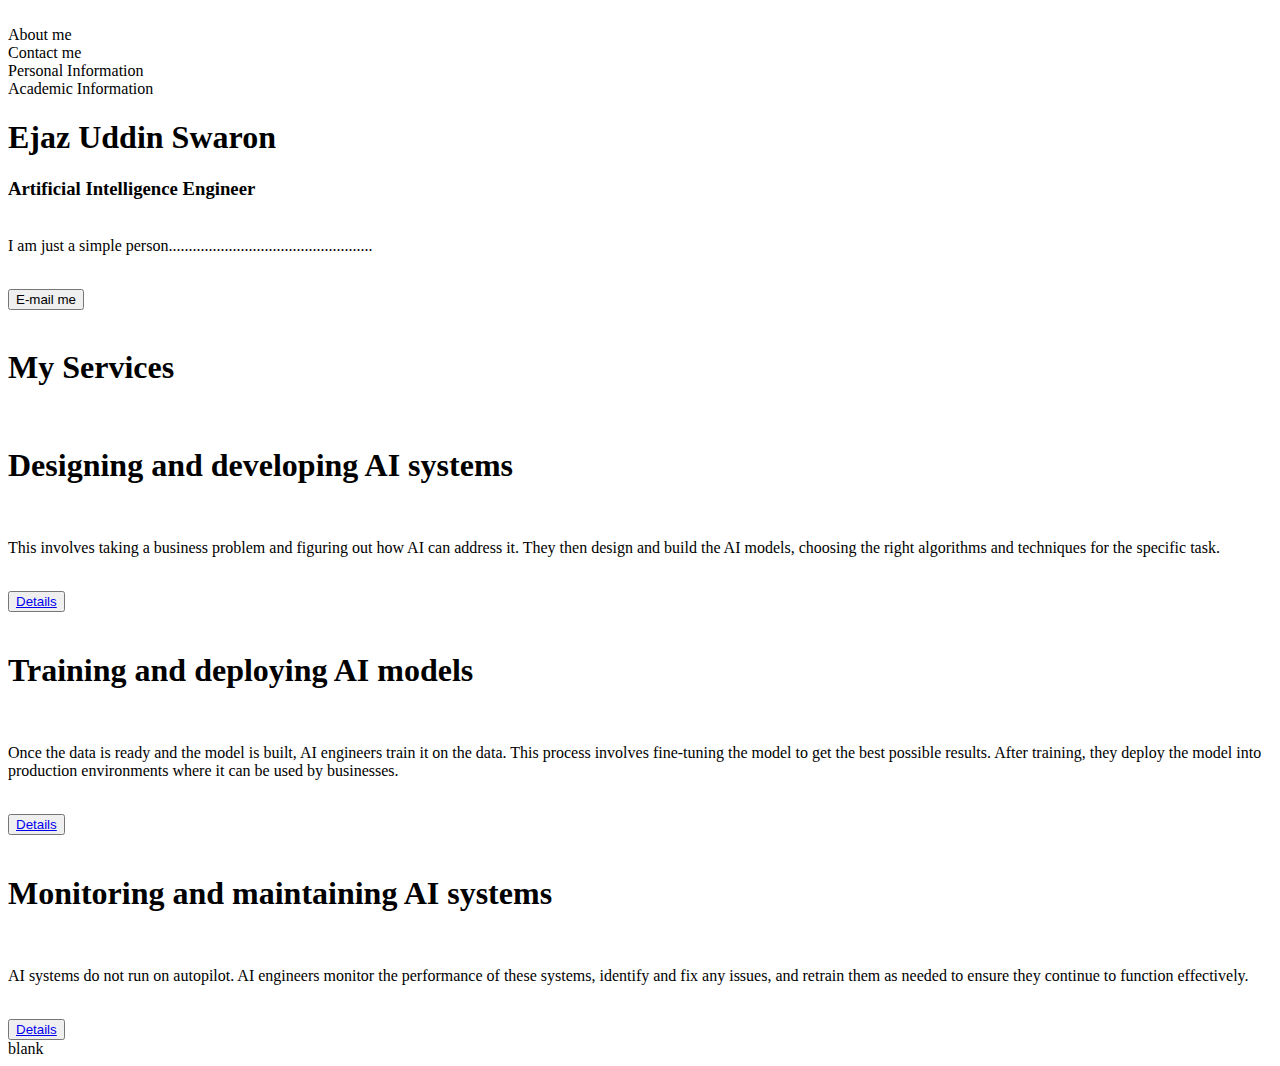
==== PracticeDay1.html @ 52e5b1ff "PD1" ====
<!DOCTYPE html>

<html class="Real">
    <head>
        <title> Boom </title>
        <link rel="stylesheet" href="style.css">  
    </head>

    <body>

        <header>
            <nav>
                <div class="LogoContainer">
                    <img class="logo" src="NameLogo.png" alt="" >
                </div>

                <div class="MenuContainer">
                    <li> About me </li>
                    <li> Contact me </li>
                    <li> Personal Information </li>
                    <li> Academic Information </li>
                </div>
            </nav>

            <section class="BannerContainer">

                <div class="BannerLeft">

                    <h1 class="NameTitle"> Ejaz Uddin Swaron </h1>
                    <h3 class="Prof"> Artificial Intelligence Engineer </h3>
                    <p class="paragraph">
                       <br> I am just a simple person...................................................
                    </p>  
                    <br>
                    <button class="CallMe">
                        E-mail me
                    </button>

                </div>

                <div class="BannerRight">
                    <img class="BannerImg" src="Me.jpg" alt="">
                </div>

            </section>
        </header>

        <main>
            <section class="ServiceContainer">
                <h1 class="ServiceTitle">
                    My Services
                </h1>
                <div class="Services">

                    <div class="ServiceCard">
                        <img class="ServiceImg" src="ai1.png" alt="">
                        <br>
                        <h1>
                            Designing and developing AI systems
                        </h1>
                        <br>
                        <p class="paragraph2">
                            This involves taking a business problem and figuring out how AI can address it.
                            They then design and build the AI models, 
                            choosing the right algorithms and techniques for the specific task.
                        </p>
                        <br>
                        <button class="ServiceButton">
                            <a target="_blank" href="https://www.google.com/search?q=Designing+and+developing+AI+systems&oq=Designing+and+developing+AI+systems&gs_lcrp=EgZjaHJvbWUyBggAEEUYOTIGCAEQRRg7MgYIAhBFGDvSAQkxMDY4ajBqMTWoAgiwAgE&sourceid=chrome&ie=UTF-8"> 
                            Details
                            </a>
                        </button>
                    </div>

                    <div class="ServiceCard">
                        <img class="ServiceImg" src="ai2.avif" alt="">
                        <br>
                        <h1>
                            Training and deploying AI models
                        </h1>
                        <br>
                        <p class="paragraph2">
                            Once the data is ready and the model is built, AI engineers train it on the data. 
                            This process involves fine-tuning the model to get the best possible results. 
                            After training, they deploy the model into production environments where it can be used by businesses.                       </p>
                        <br>
                        <button class="ServiceButton">
                            <a target="_blank" href="https://www.google.com/search?q=Training+and+deploying+AI+models&oq=Training+and+deploying+AI+models&gs_lcrp=EgZjaHJvbWUyBggAEEUYOTIGCAEQRRg70gEINTIzajBqMTWoAgiwAgE&sourceid=chrome&ie=UTF-8">
                                Details
                            </a>
                        </button>
                    </div>

                    <div class="ServiceCard">
                        <img class="ServiceImg" src="ai3.avif" alt="">
                        <br>
                        <h1>
                            Monitoring and maintaining AI systems
                        </h1>
                        <br>
                        <p class="paragraph2">
                            AI systems do not run on autopilot. 
                            AI engineers monitor the performance of these systems, 
                            identify and fix any issues, 
                            and retrain them as needed to ensure they continue to function effectively.
                        </p>
                        <br>
                        <button class="ServiceButton">
                           <a target="_blank" href="https://www.google.com/search?q=Monitoring+and+maintaining+AI+systems&oq=Monitoring+and+maintaining+AI+systems&gs_lcrp=EgZjaHJvbWUyBggAEEUYOTIGCAEQRRg70gEINTAwajBqMTWoAgiwAgE&sourceid=chrome&ie=UTF-8">
                            Details
                           </a>                       
                        </button>
                    </div>

                </div>
            </section>
        </main>

        <footer>
            <section class="FooterContainer">
                <div class="FooterMain">
                    blank
                </div>

            </section>

        </footer>

    </body>

</html>
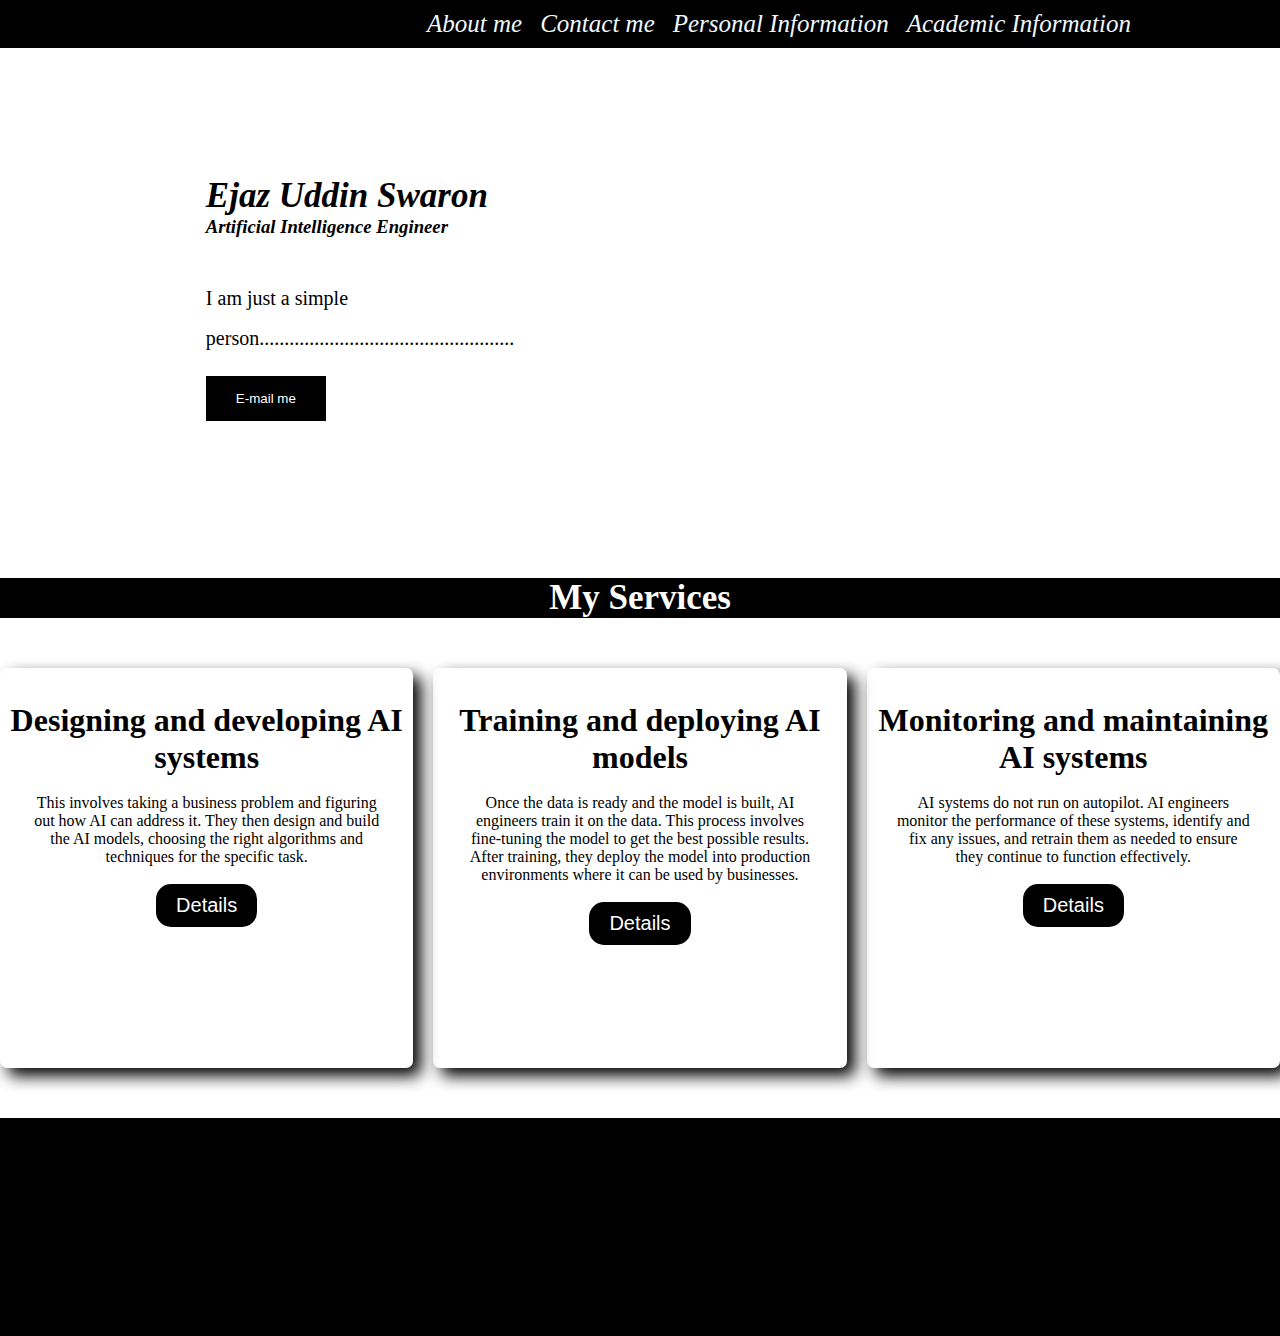
==== commit e24d6a3a: "PD1" ====
--- a/PracticeDay1.html
+++ b/PracticeDay1.html
@@ -3,7 +3,7 @@
 <html class="Real">
     <head>
         <title> Boom </title>
-        <link rel="stylesheet" href="style.css">  
+        <link rel="stylesheet" href="PracticeDay1.css">  
     </head>
 
     <body>
--- a/PracticeDay1.css
+++ b/PracticeDay1.css
@@ -0,0 +1,169 @@
+*
+{
+    padding: 0px;
+    margin: 0px;
+}
+
+.Real
+{
+    background-image: url("bg2.jpg");
+}
+
+nav
+{
+    display: flex;
+    justify-content: space-around;
+    align-items: center;
+    background-color: black;
+    padding: 10px;
+}
+
+.logo
+{
+    width: 100px;
+}
+
+.MenuContainer
+{
+    color: aliceblue;
+    display: flex;
+    gap: 18px;
+}
+
+li:hover
+{
+    color: rgb(156, 153, 153);
+    cursor: pointer;
+}
+
+li
+{
+    list-style: none;
+    font-size: 25px;
+    font-style: oblique;
+}
+
+.BannerImg
+{
+    width: 450px;
+    padding: 130px;
+}
+
+.BannerContainer
+{
+    display: flex;
+    justify-content: center;
+    gap: 300px;
+    align-items: center;
+    width: 800px;
+    height: 500px;
+    margin: auto;
+    color: black;
+}
+
+.BannerLeft
+{
+    width: 400px;
+}
+
+/* 
+.BannerRight
+{
+    width: 300px;
+} */
+
+.paragraph
+{
+    line-height: 2;
+    font-size: 20px;
+}
+
+.NameTitle
+{
+    font-size: 35px;
+    font: bold;
+    font-style: italic;
+}
+
+.Prof
+{
+    font-style: italic;
+    font: bold;
+}
+
+.CallMe
+{
+    padding: 15px 30px;
+    border: none;
+    color:  white;
+    background-color: black;
+    cursor: pointer;
+}
+
+/* .SerViceContainer
+{
+    margin-top: 15px; 
+} */
+
+.ServiceTitle
+{
+    margin-top: 30px;
+    font-size: 35px;
+    text-align: center;
+    background-color: black;
+    color: white;
+}
+
+.Services
+{
+    margin-top: 50px;
+    display: flex;
+    justify-content: center;
+    gap: 20px;
+}
+
+.ServiceCard
+{
+    width: 430px;
+    height: 400px;
+    box-shadow: 8px 8px 16px black;
+    border-radius: 7px;
+    text-align: center;
+}
+
+.ServiceImg
+{
+    margin-top: 30px;
+    width: 300px;
+}
+
+.paragraph2
+{
+    margin-left: 30px;
+    margin-right: 30px;
+}
+
+.ServiceButton
+{
+    padding: 10px 20px;
+    background-color: black;
+    border: none;
+    font-size: 20px;
+    color: white;
+    cursor: pointer;
+    border-radius: 15px;
+    
+}
+
+a
+{
+    text-decoration: none;
+    color: white;
+}
+
+.FooterContainer
+{
+    background-color: black;
+    padding: 100px;
+    margin-top: 50px;
+}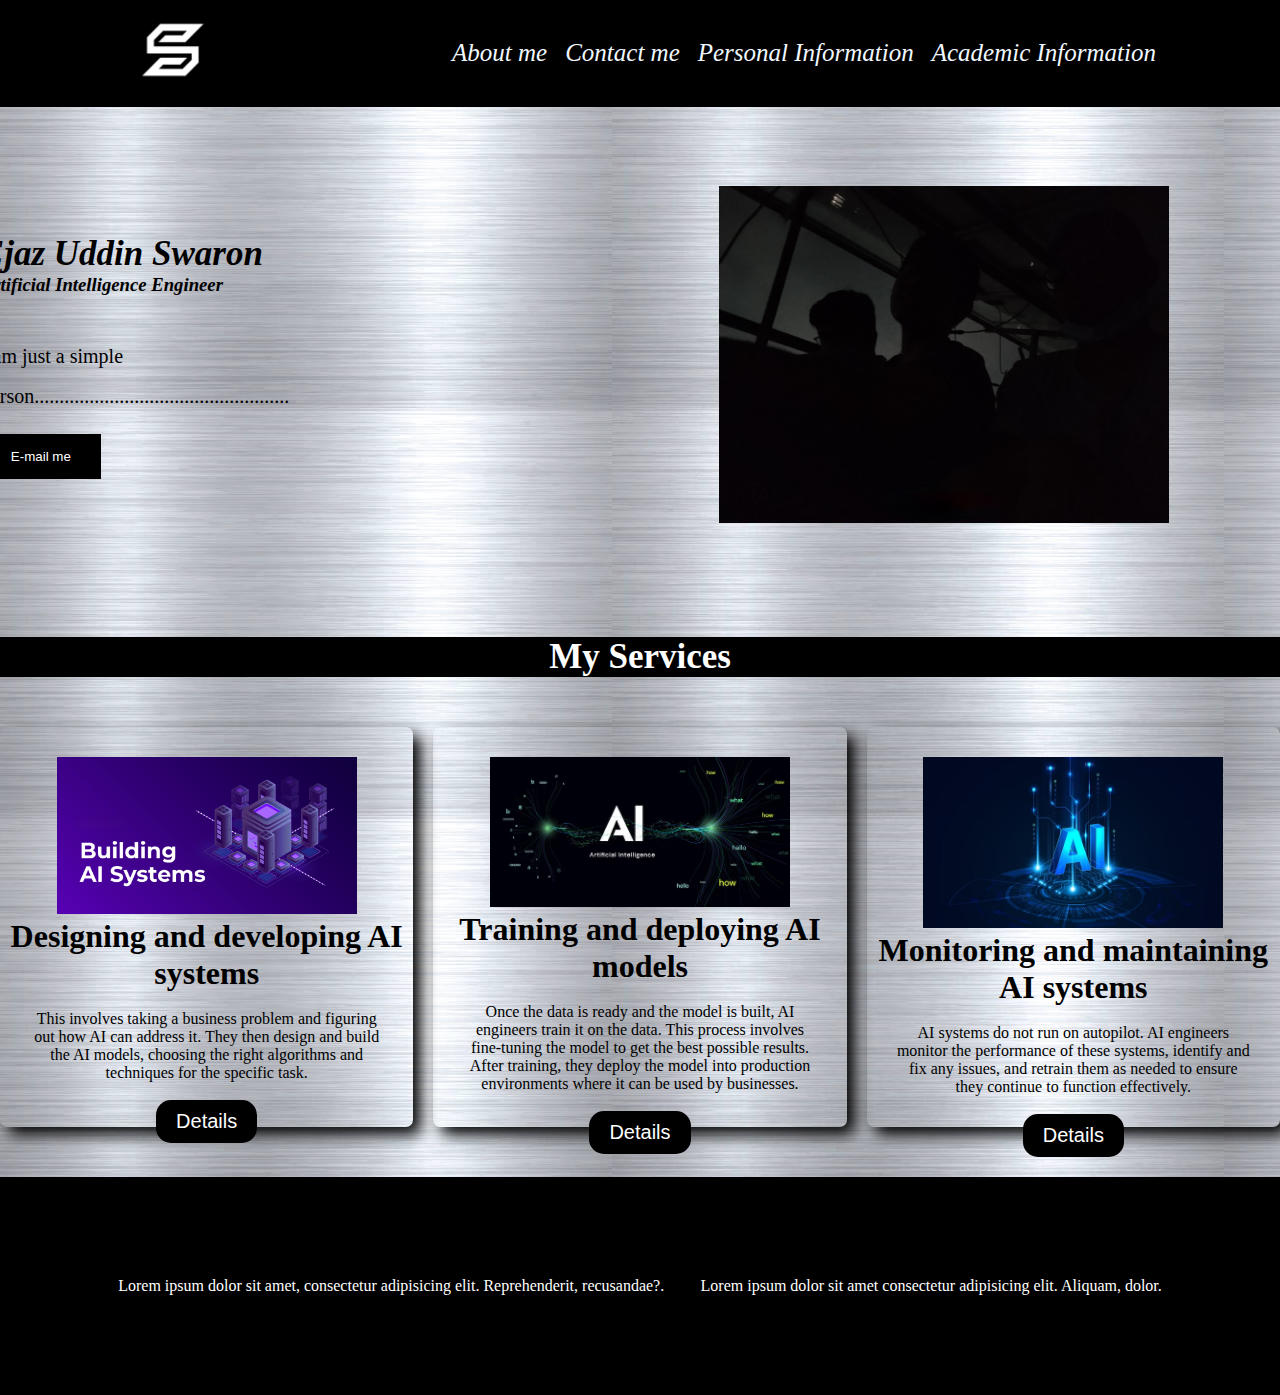
==== commit 69f4a231: "Final" ====
--- a/PracticeDay1.html
+++ b/PracticeDay1.html
@@ -119,7 +119,11 @@
         <footer>
             <section class="FooterContainer">
                 <div class="FooterMain">
-                    blank
+                    Lorem ipsum dolor sit amet, consectetur adipisicing elit. Reprehenderit, recusandae?.
+                </div>
+
+                <div class="FooterMain">
+                    Lorem ipsum dolor sit amet consectetur adipisicing elit. Aliquam, dolor.
                 </div>
 
             </section>
--- a/PracticeDay1.css
+++ b/PracticeDay1.css
@@ -166,4 +166,11 @@
     background-color: black;
     padding: 100px;
     margin-top: 50px;
+    display: flex;
+    justify-content: space-around;
+}
+
+.FooterMain
+{
+    color: white;
 }